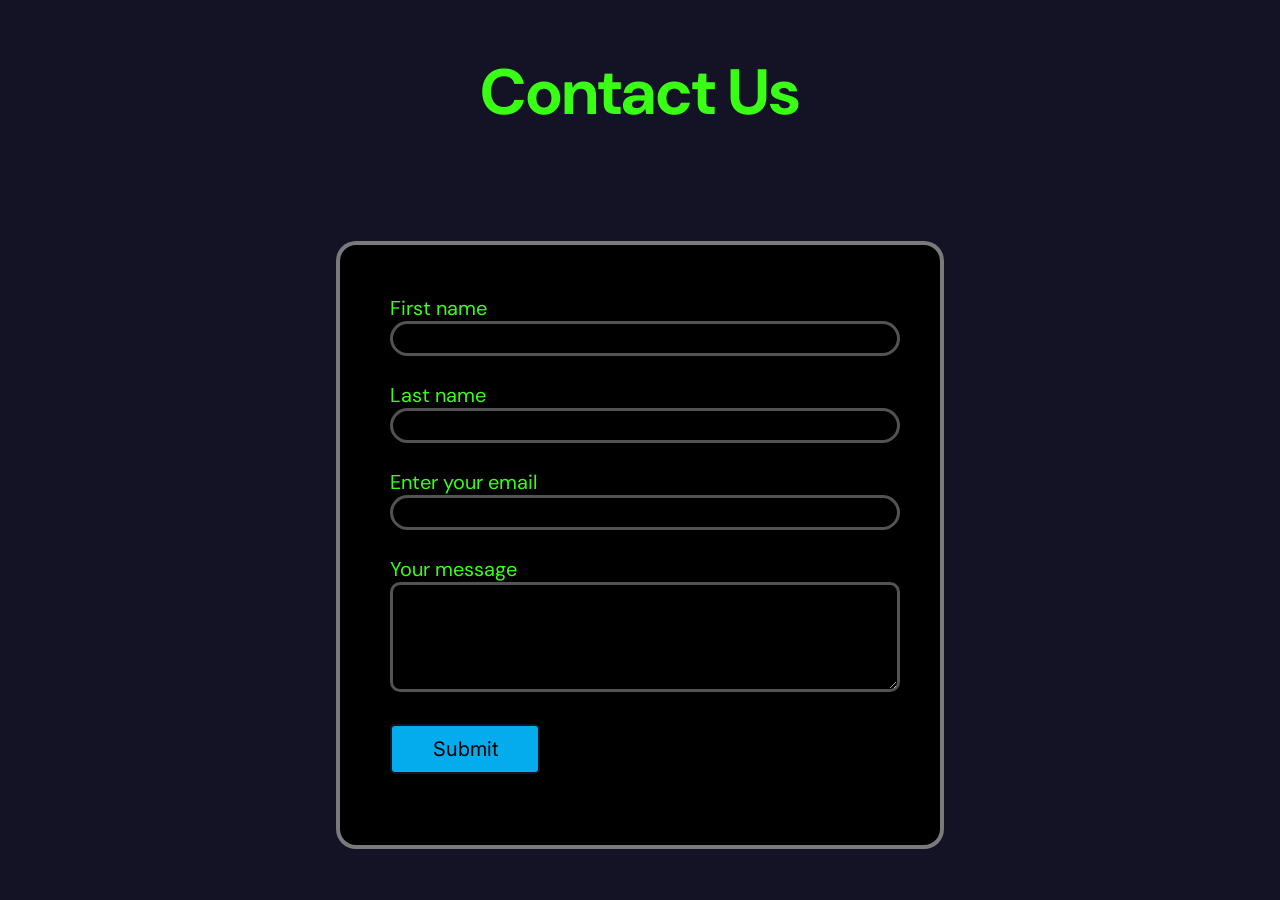
==== contact.html @ d9de1788 "Initial commit: Niels' Web" ====
<!DOCTYPE html>
<html lang="en">

<head>
    <meta charset="UTF-8">
    <meta name="viewport" content="width=device-width, initial-scale=1.0">
    <title>Contact</title>
    <link rel="stylesheet" href="styles3.css">
</head>

<body>
    <h1> Contact Us</h2>
        <div class="last">
            <div class="inner">
                <form action="">

                    <label for="fname">First name</label><br>
                    <input type="text" id="fname" name="first-name"><br><br>
                    <label for="lname">Last name</label><br>
                    <input type="text" id="lname" name="last-name"><br><br>
                    <label for="email">Enter your email</label><br>
                    <input type="text" id="email" name="email"><br><br>
                    <label for="suggest">Your message</label><br>
                    <textarea name="suggestion" id="suggest"></textarea><br><br>
                    <input type="submit" id="submit" name="submit" value="Submit">
            </div>
            </form>
        </div>
</body>

</html>
---- styles3.css ----
@import url('https://fonts.googleapis.com/css2?family=BBH+Hegarty&family=DM+Sans:ital,opsz,wght@0,9..40,100..1000;1,9..40,100..1000&family=Inter:ital,opsz,wght@0,14..32,100..900;1,14..32,100..900&family=JetBrains+Mono:ital,wght@0,100..800;1,100..800&display=swap');

body {
    display: flex;
    flex-direction: column;
    justify-content: center;
    align-items: center;
    background-color: #131325;

    color: #39FF14;
    font-family: "DM Sans", sans-serif;
    font-size: 2em;
    gap: 2em;
}

.last {
    display: flex;
    width: 500px;
    height: 500px;
    background-color: black;
    color: #39FF14;
    font-size: 20px;
    padding: 50px;
    border: 4px solid rgba(255, 255, 255, 0.477);
    border-radius: 20px;

}

input {
    width: 100%;
    height: 3vh;
    border-radius: 50px;
    color: white;
    font-family: "Inter", sans-serif;
    background-color: black;
    border: 3px solid rgba(255, 255, 255, 0.327);
}

.inner {
    width: 100%;
}

textarea {
    width: 100%;
    height: 100px;
    border-radius: 10px;
    color: white;
    font-family: "Inter", sans-serif;
    background-color: black;
    border: 3px solid rgba(255, 255, 255, 0.327);
}

#submit {
    width: 30%;
    border-radius: 5px;
    height: 50px;
    background-color: rgb(4, 171, 237);
    color: black;
    border: 2px solid #131325;
    font-family: "Inter", sans-serif;
    font-size: 20px;
}
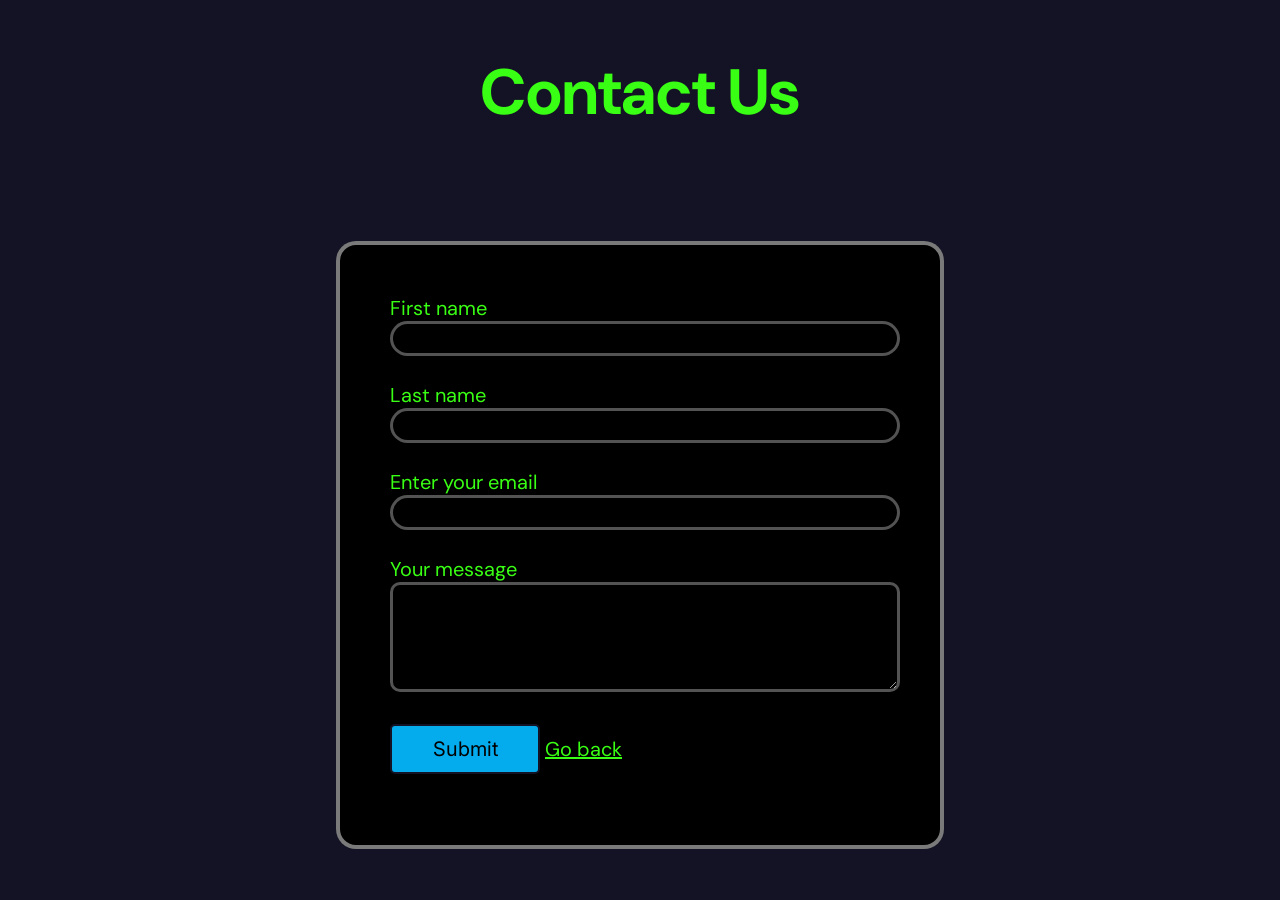
==== commit 97c1a19c: "Updated navigation" ====
--- a/contact.html
+++ b/contact.html
@@ -12,19 +12,21 @@
     <h1> Contact Us</h2>
         <div class="last">
             <div class="inner">
-                <form action="">
+                <form action="https://api.web3forms.com/submit" method="POST">
+                    <input type="hidden" name="access_key" value="376e2bd1-2495-4318-bc4b-785aabf4ca0c">
+                    <label for="fname">First name</label><br>
+                    <input type="text" id="fname" name="first-name" required><br><br>
+                    <label for="lname">Last name</label><br>
+                    <input type="text" id="lname" name="last-name" required><br><br>
+                    <label for="email">Enter your email</label><br>
+                    <input type="email" id="email" name="email" required><br><br>
+                    <label for="message">Your message</label><br>
+                    <textarea name="message" id="message" required></textarea><br><br>
+                    <button type="submit" id="submit">Submit</button>
+                    <a href="index.html">Go back</a>
 
-                    <label for="fname">First name</label><br>
-                    <input type="text" id="fname" name="first-name"><br><br>
-                    <label for="lname">Last name</label><br>
-                    <input type="text" id="lname" name="last-name"><br><br>
-                    <label for="email">Enter your email</label><br>
-                    <input type="text" id="email" name="email"><br><br>
-                    <label for="suggest">Your message</label><br>
-                    <textarea name="suggestion" id="suggest"></textarea><br><br>
-                    <input type="submit" id="submit" name="submit" value="Submit">
+                </form>
             </div>
-            </form>
         </div>
 </body>
 
--- a/styles3.css
+++ b/styles3.css
@@ -59,4 +59,13 @@
     border: 2px solid #131325;
     font-family: "Inter", sans-serif;
     font-size: 20px;
+    transition: box-shadow 0.3s ease;
+}
+
+#submit:hover {
+    box-shadow: 0 0 5px 5px rgb(4, 171, 237);
+}
+
+a {
+    color: #39FF14;
 }
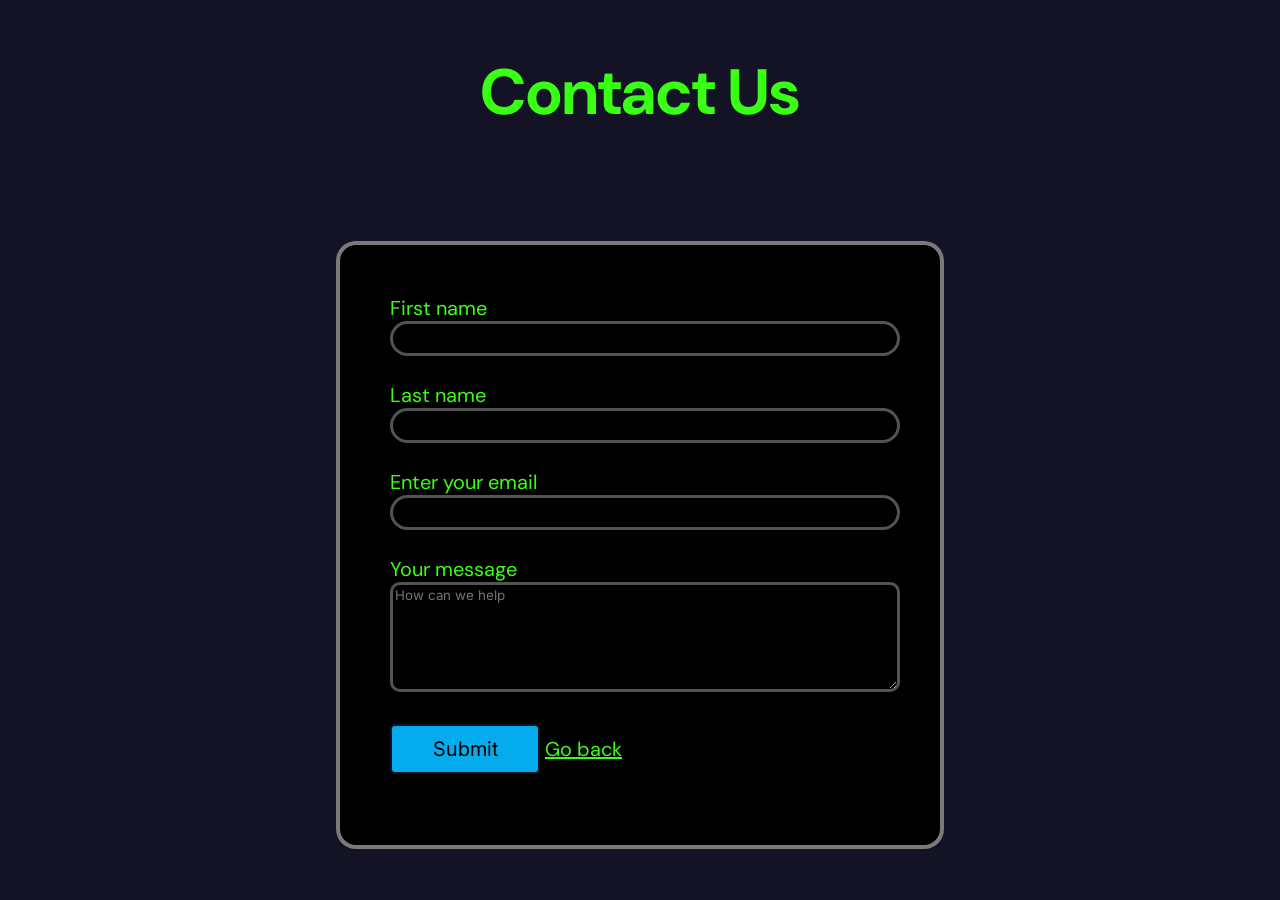
==== commit f3dc8644: "Upgrading the look" ====
--- a/contact.html
+++ b/contact.html
@@ -21,7 +21,7 @@
                     <label for="email">Enter your email</label><br>
                     <input type="email" id="email" name="email" required><br><br>
                     <label for="message">Your message</label><br>
-                    <textarea name="message" id="message" required></textarea><br><br>
+                    <textarea name="message" id="message" placeholder="How can we help" required></textarea><br><br>
                     <button type="submit" id="submit">Submit</button>
                     <a href="index.html">Go back</a>
 
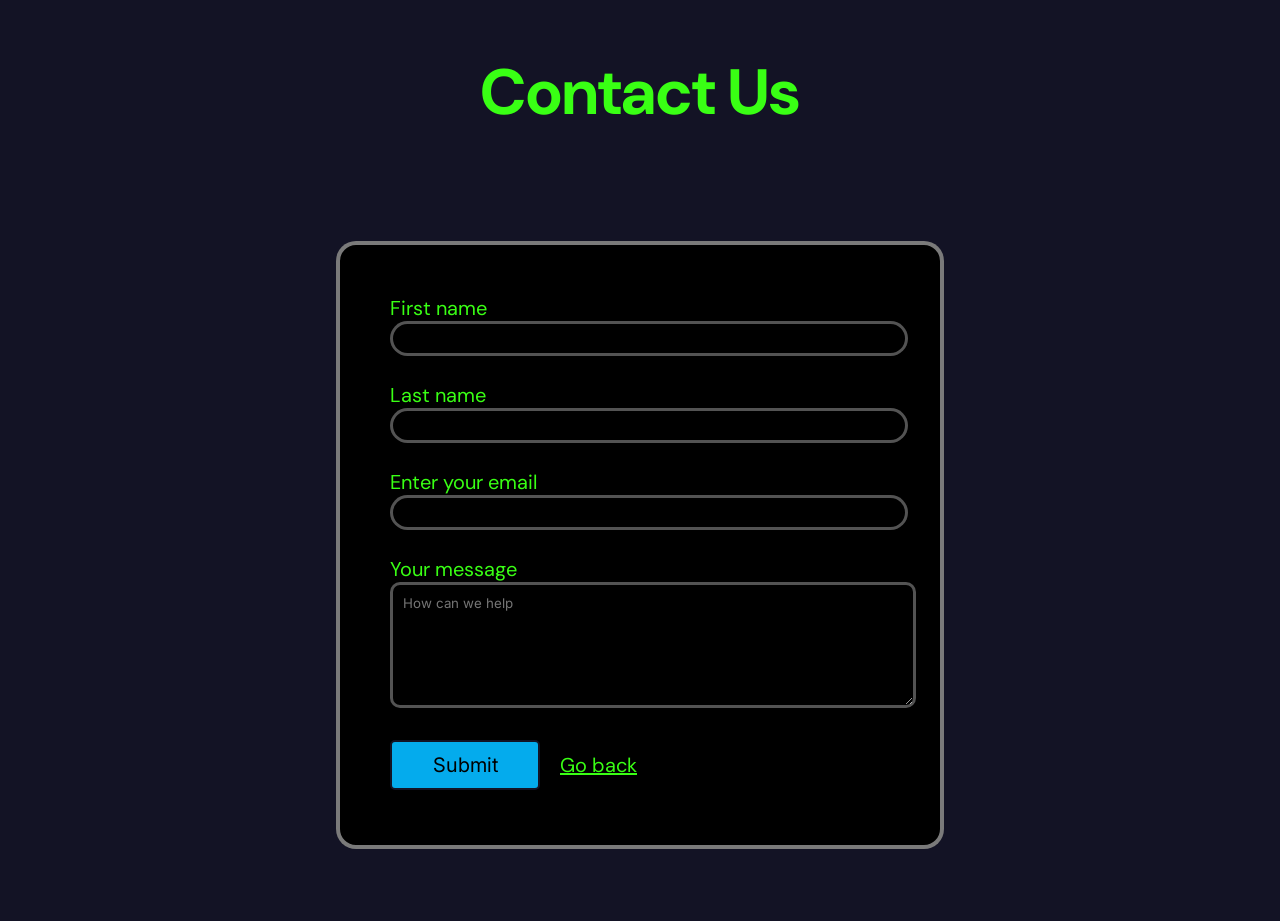
==== commit 8aa1164a: "Error checking" ====
--- a/contact.html
+++ b/contact.html
@@ -9,10 +9,10 @@
 </head>
 
 <body>
-    <h1> Contact Us</h2>
+    <h1> Contact Us</h1>
         <div class="last">
             <div class="inner">
-                <form action="https://api.web3forms.com/submit" method="POST">
+                <form action="https://api.web3forms.com/submit" method="POST" id="form">
                     <input type="hidden" name="access_key" value="376e2bd1-2495-4318-bc4b-785aabf4ca0c">
                     <label for="fname">First name</label><br>
                     <input type="text" id="fname" name="first-name" required><br><br>
@@ -28,6 +28,9 @@
                 </form>
             </div>
         </div>
+        <div id="response"></div>
+        
 </body>
 
+
 </html>
--- a/styles3.css
+++ b/styles3.css
@@ -23,6 +23,7 @@
     padding: 50px;
     border: 4px solid rgba(255, 255, 255, 0.477);
     border-radius: 20px;
+    transition: all 2s ease;
 
 }
 
@@ -34,6 +35,8 @@
     font-family: "Inter", sans-serif;
     background-color: black;
     border: 3px solid rgba(255, 255, 255, 0.327);
+    outline: none;
+    padding-left: 10px;
 }
 
 .inner {
@@ -48,6 +51,8 @@
     font-family: "Inter", sans-serif;
     background-color: black;
     border: 3px solid rgba(255, 255, 255, 0.327);
+    outline: none;
+    padding: 10px;
 }
 
 #submit {
@@ -59,7 +64,9 @@
     border: 2px solid #131325;
     font-family: "Inter", sans-serif;
     font-size: 20px;
-    transition: box-shadow 0.3s ease;
+    transition: box-shadow 0.8s ease;
+    cursor: pointer;
+    margin-right: 15px;
 }
 
 #submit:hover {
@@ -68,4 +75,57 @@
 
 a {
     color: #39FF14;
+}
+
+h1 {
+    transition: all 1s ease;
+}
+#responseMessage {
+  position: fixed;       
+  top: 20px;
+  left: 50%;
+  transform: translateX(-50%);
+  max-width: 400px;
+  padding: 20px 25px;
+  border-radius: 12px;
+  font-size: 18px;
+  font-weight: 600;
+  color: #fff;
+  text-align: center;
+  box-shadow: 0 10px 25px rgba(0,0,0,0.2);
+  z-index: 1000;
+  opacity: 0;
+  pointer-events: none;  
+  transition: all 0.5s ease;
+}
+
+
+#responseMessage.success {
+  background: linear-gradient(135deg, #4caf50, #81c784);
+  border: 2px solid #388e3c;
+}
+
+
+#responseMessage.error {
+  background: linear-gradient(135deg, #f44336, #e57373);
+  border: 2px solid #d32f2f;
+}
+
+
+#responseMessage.show {
+  opacity: 1;
+  pointer-events: auto;
+  transform: translateX(-50%) translateY(0);
+}
+
+@media (max-width:700px) {
+    .last {
+        width: 300px;
+        font-size: 15px;
+    }
+
+    h1 {
+        font-size: 1em;
+    }
+
 }
